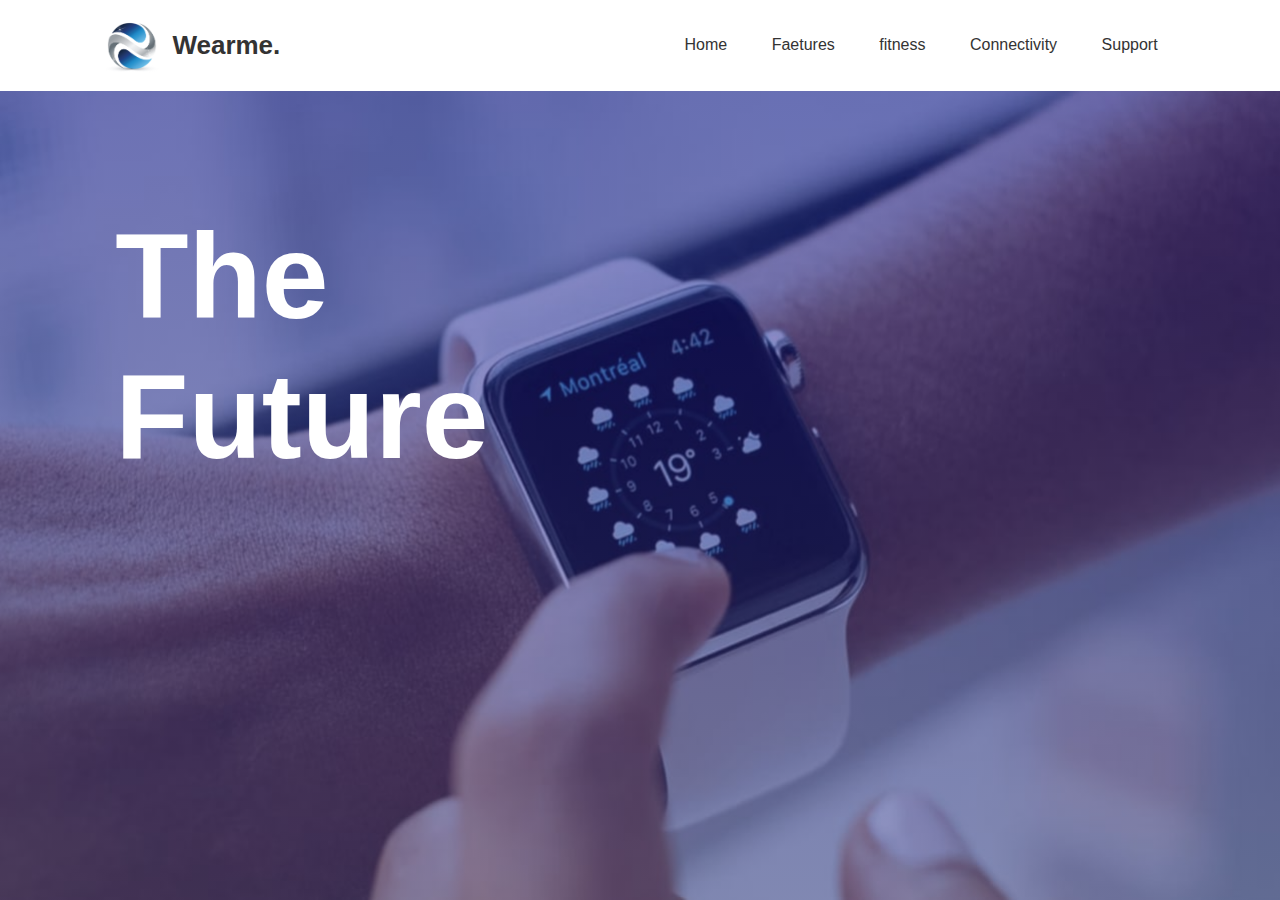
==== index.html @ b29a352c "Add files via upload" ====
<!DOCTYPE html>
<html lang="en">
<head>
    <meta charset="UTF-8">
    <meta http-equiv="X-UA-Compatible" content="IE=edge">
    <meta name="viewport" content="width=device-width, initial-scale=1.0">
    <link rel="stylesheet" href="css/index.css">
    <title>index</title>
</head>
<body>
   <div class="header">
       <nav>
           <div class="logo">
               <img src="image/logo.png" alt="" srcset="">
               <span>Wearme.</span>
           </div>
           <ul>
            <li><a href="index.html">Home</a></li>
            <li><a href="#">Faetures</a></li>
            <li><a href="#">fitness</a></li>
            <li><a href="#">Connectivity</a></li>
            <li><a href="#">Support</a></li>
           </ul>
       </nav>
       <div class="content">
           <h1 class="slide-left">The <br> Future</h1>
           <p class="slide-left">this is the first this is the first smartwatch from our company.We're make a huge collections of watches in all catacaries.</p>
           <div class="links slide-left">
               <a href="nav.html" class="btn">learn More</a>
               <a href="html/contact.html">or contact</a>
           </div>
       </div>
   </div>
</body>
</html>
---- css/index.css ----
*{
    margin: 0;
    padding: 0;
    box-sizing: border-box;
    font-family: 'poppins',sans-serif;
}
.header{
    width: 100%;
    height: 100vh;
    background-image: linear-gradient(rgba(5,0,136,0.5),rgba(64, 64, 145, 0.5)),url(../image/back.jpg);
    background-position:center;
    background-size: cover;
    overflow-x: hidden;
}
nav{
    width: 100%;
    display: flex; 
    text-align: center;
   justify-content: space-between;
    align-items: center;
    padding: 18px 8%;
    transition: background 1s;

}
nav .logo{
    display: flex;
    align-items: center;
    font-size: 26px;
    font-weight: 600;
    color: #fff;

}
nav .logo img{
    width: 60px;
    margin-right: 10px;

}
nav ul li{
    display: inline-block;
    list-style: none;
    margin: 10px 20px;
    
}
nav ul li a{
    text-decoration: none;
    color: #fff;
    font-weight: 500;
}
nav:hover{
    background: #fff;
    
}
nav:hover .logo{
    color: #333;
}
nav:hover ul li a{
    color: #333;
}
.content{
    margin-top: 9%;
    margin-left: 9%;
    color: #fff;
}
.content h1{
    font-size: 120px;
    line-height: 140px;
    font-weight: 600;

}
.content p{
    max-width: 500px;
    line-height: 28px;
    opacity: 0;
}
.links{
    margin-top: 30px;
    opacity: 0;
}
.links a{
    color: #fff;
    text-decoration: none;
    display: inline-block;
}
.btn{
    border: 2px solid #fff;
    padding: 10px 35px;
    border-radius: 30px;
    margin-right: 15px;
}
.slide-left{
    animation: slideleft 1s linear forwards;
}
@keyframes slideleft{
    0%{
        transform: translate(100px);
        opacity: 0;
    }
    100%{
        transform: translate(0px);
        opacity: 1;
    }
}
p.slide-left{
    animation-delay: 1s;
}
.links.slide-left{
    animation-delay: 2s;
}
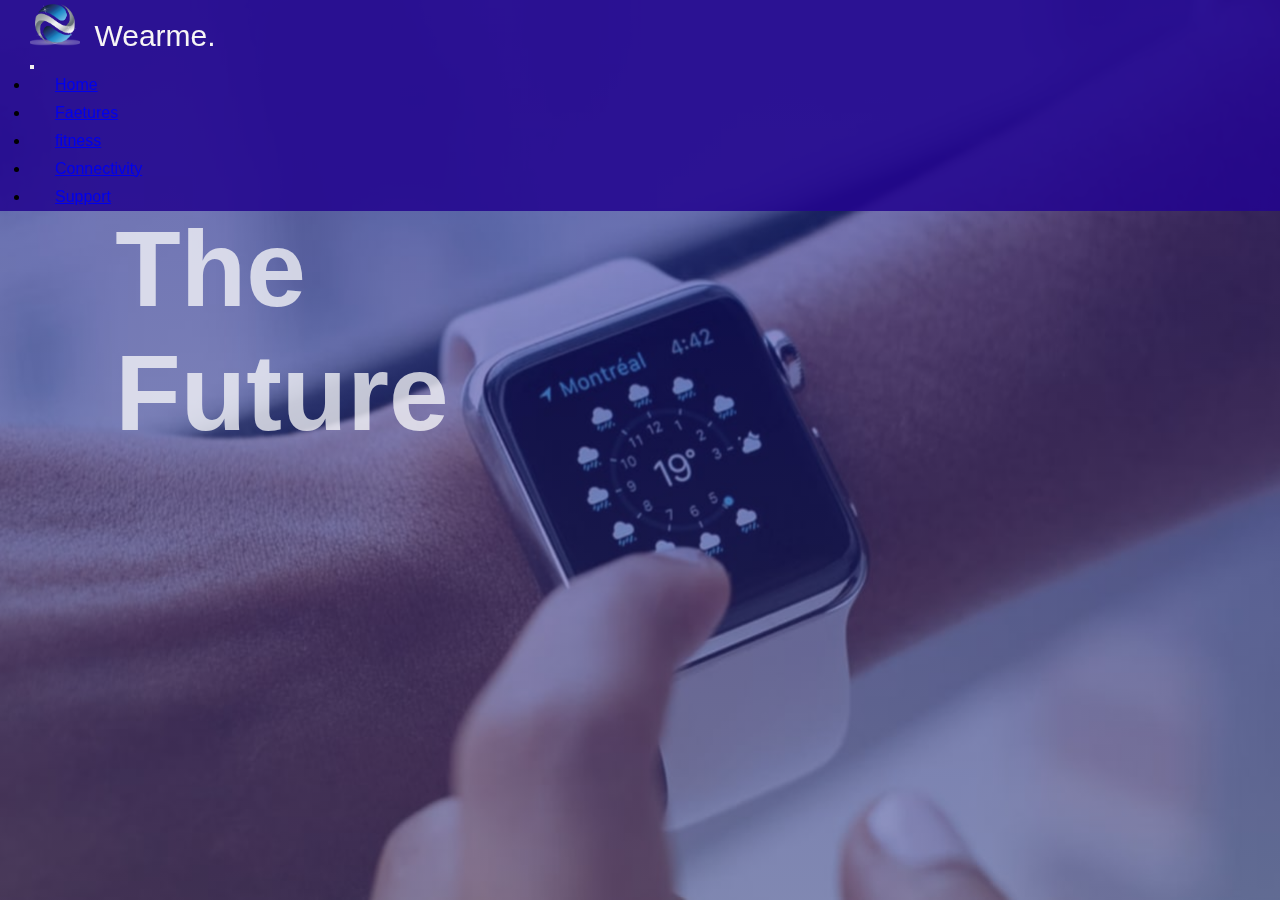
==== commit c807ba37: "Update index.html" ====
--- a/index.html
+++ b/index.html
@@ -5,31 +5,60 @@
     <meta http-equiv="X-UA-Compatible" content="IE=edge">
     <meta name="viewport" content="width=device-width, initial-scale=1.0">
     <link rel="stylesheet" href="css/index.css">
+    <link rel="stylesheet" href="e.css">
+    <link href="https://cdn.jsdelivr.net/npm/bootstrap@5.1.3/dist/css/bootstrap.min.css" rel="stylesheet" integrity="sha384-1BmE4kWBq78iYhFldvKuhfTAU6auU8tT94WrHftjDbrCEXSU1oBoqyl2QvZ6jIW3" crossorigin="anonymous">
+    <script src="https://cdn.jsdelivr.net/npm/bootstrap@5.1.3/dist/js/bootstrap.bundle.min.js" integrity="sha384-ka7Sk0Gln4gmtz2MlQnikT1wXgYsOg+OMhuP+IlRH9sENBO0LRn5q+8nbTov4+1p" crossorigin="anonymous"></script>
     <title>index</title>
 </head>
 <body>
    <div class="header">
-       <nav>
-           <div class="logo">
-               <img src="image/logo.png" alt="" srcset="">
-               <span>Wearme.</span>
-           </div>
-           <ul>
-            <li><a href="index.html">Home</a></li>
-            <li><a href="#">Faetures</a></li>
-            <li><a href="#">fitness</a></li>
-            <li><a href="#">Connectivity</a></li>
-            <li><a href="#">Support</a></li>
-           </ul>
-       </nav>
+    <header class="nav-bar"style="position:fixed;width: 100%;z-index: 1;position: relative;">
+        <div class="row ">
+          <div class="col-md-6 col-10 p-3 logo">
+            <img src="image/logo.png" alt="" srcset="">
+                          <span>Wearme.</span>
+          </div>
+          <div class="col-md-6 col-2 my-auto ">
+            <nav class="navbar navbar-expand-lg navbar-light" style="padding-right: 30px;">
+    
+              <button class="navbar-toggler" style="margin-left:auto;" type="button" data-bs-toggle="collapse"
+                data-bs-target="#navbarSupportedContent" aria-controls="navbarSupportedContent" aria-expanded="false"
+                aria-label="Toggle navigation">
+                <span class="navbar-toggler-icon"></span>
+              </button>
+              <div class="collapse navbar-collapse" id="navbarSupportedContent">
+                <ul class="navbar-nav" style="margin-left:auto;">
+                  <li class="nav-item active">
+                    <a class="nav-link text-white" href="index.html">Home <span class="sr-only"></span></a>
+                  </li>
+                  <li class="nav-item">
+                    <a class="nav-link text-white" href="#">Faetures</a>
+                  </li>
+                  <li class="nav-item">
+                    <a class="nav-link text-white" href="#">fitness</a>
+                  </li>
+                  <li class="nav-item">
+                    <a class="nav-link text-white" href="#">Connectivity</a>
+                  </li>
+                  <li class="nav-item">
+                    <a class="nav-link text-white" href="#">Support</a>
+                  </li>
+                </ul>
+              </div>
+            </nav>
+          </div>
+        </div>
+      </header>
+    
+
        <div class="content">
            <h1 class="slide-left">The <br> Future</h1>
            <p class="slide-left">this is the first this is the first smartwatch from our company.We're make a huge collections of watches in all catacaries.</p>
            <div class="links slide-left">
-               <a href="nav.html" class="btn">learn More</a>
-               <a href="html/contact.html">or contact</a>
+               <a href="nav.html" class="btns">learn More</a>
+               <a href="html/contact.html" class="contact">or contact</a>
            </div>
        </div>
    </div>
 </body>
-</html>+</html>
--- a/css/index.css
+++ b/css/index.css
@@ -4,7 +4,7 @@
     box-sizing: border-box;
     font-family: 'poppins',sans-serif;
 }
-.header{
+body{
     width: 100%;
     height: 100vh;
     background-image: linear-gradient(rgba(5,0,136,0.5),rgba(64, 64, 145, 0.5)),url(../image/back.jpg);
@@ -12,65 +12,63 @@
     background-size: cover;
     overflow-x: hidden;
 }
-nav{
-    width: 100%;
-    display: flex; 
-    text-align: center;
-   justify-content: space-between;
-    align-items: center;
-    padding: 18px 8%;
-    transition: background 1s;
+header{
+    z-index: 1;
+    transition:1s;
+   padding-left:30px;
+   padding-right: 30px;
+    position: absolute !important;
 
 }
-nav .logo{
-    display: flex;
-    align-items: center;
-    font-size: 26px;
-    font-weight: 600;
-    color: #fff;
-
+.logo img{
+    width: 50px;
+    margin-right: 10px;
 }
-nav .logo img{
-    width: 60px;
-    margin-right: 10px;
-
-}
-nav ul li{
-    display: inline-block;
-    list-style: none;
-    margin: 10px 20px;
+.logo span{
+    font-size: 30px;
+    color:rgb(247, 245, 245);
+   font: bold;
+   
     
 }
-nav ul li a{
-    text-decoration: none;
-    color: #fff;
-    font-weight: 500;
+
+.nav-bar:hover{
+    background-color:#23058fde;/*#3789e7de*/
+    border-color: #0707079a !important;
+    color:black;
 }
-nav:hover{
-    background: #fff;
+
+.navbar-light .navbar-toggler {
+    color: #e2c6c6c0 !important;
+    
     
 }
-nav:hover .logo{
-    color: #333;
+.nav-item{
+    padding: 5px 25px;
 }
-nav:hover ul li a{
-    color: #333;
-}
+
 .content{
-    margin-top: 9%;
+  /*  margin-top: 38%; */
+    padding-right: 500px ;
+    margin-top: 23vh;
     margin-left: 9%;
-    color: #fff;
+    margin-right: 5%;
+    color: rgba(252, 252, 252, 0.74); 
+    z-index: 0;
+    position:fixed;
 }
 .content h1{
-    font-size: 120px;
-    line-height: 140px;
+    font-size: 670%;/*120
+    line-height: 140px; */
     font-weight: 600;
+    
 
 }
 .content p{
     max-width: 500px;
     line-height: 28px;
     opacity: 0;
+    
 }
 .links{
     margin-top: 30px;
@@ -81,11 +79,24 @@
     text-decoration: none;
     display: inline-block;
 }
-.btn{
+.btns{
     border: 2px solid #fff;
     padding: 10px 35px;
     border-radius: 30px;
     margin-right: 15px;
+}
+.btns:hover{
+    color: #fff ;
+    background-color: #3789e7de;
+    border: 2px solid #fff;
+    padding: 10px 33px;
+    font-weight: bold;
+}
+.slide-left .contact{
+    color: #fff;
+}
+.slide-left .contact:hover{
+    color: rgba(33, 33, 248, 0.918);
 }
 .slide-left{
     animation: slideleft 1s linear forwards;
@@ -105,4 +116,16 @@
 }
 .links.slide-left{
     animation-delay: 2s;
-}+}
+@media(max-width:830px) {
+    .content h1 {
+        font-size: 580%;
+        font-weight: 600;
+    }
+    .nav-bar:hover{
+        background-color: transparent;
+    }
+    .nav-item li{
+       margin-right: 200px !important;
+    }
+}
